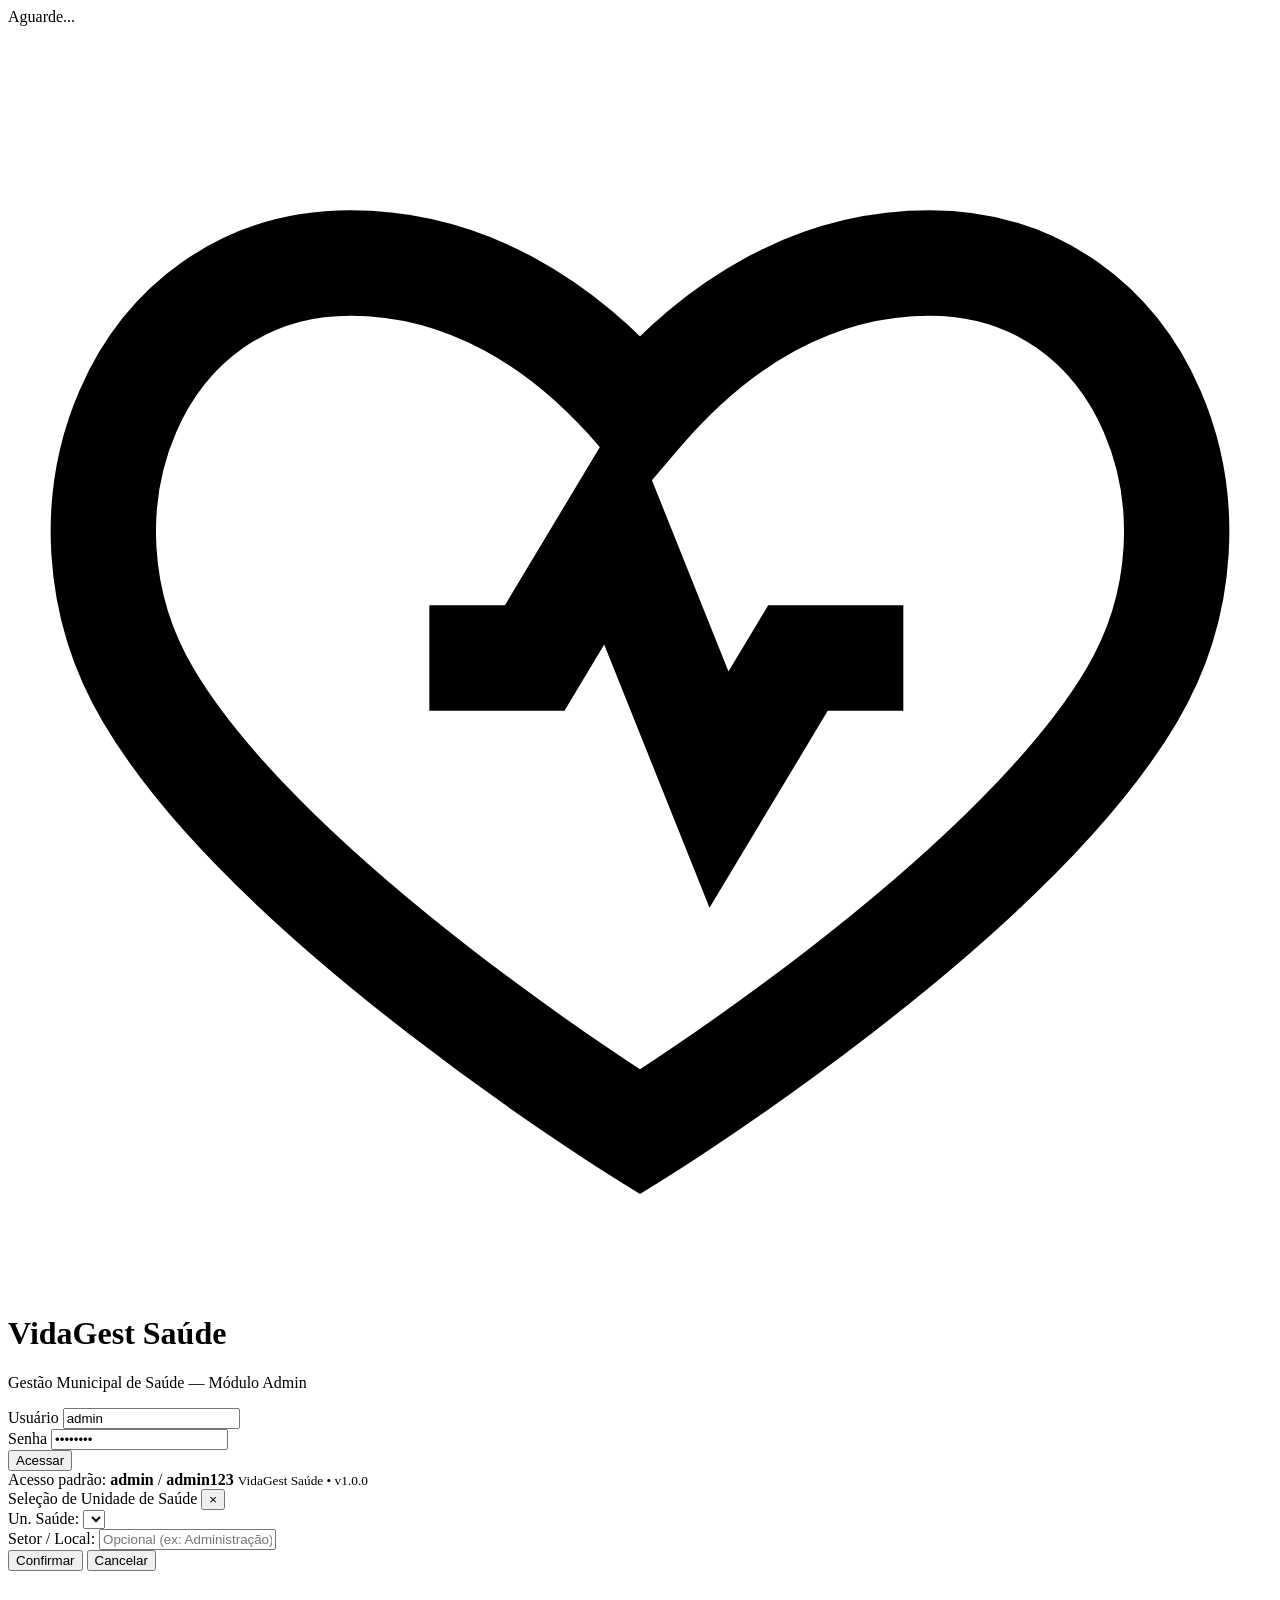
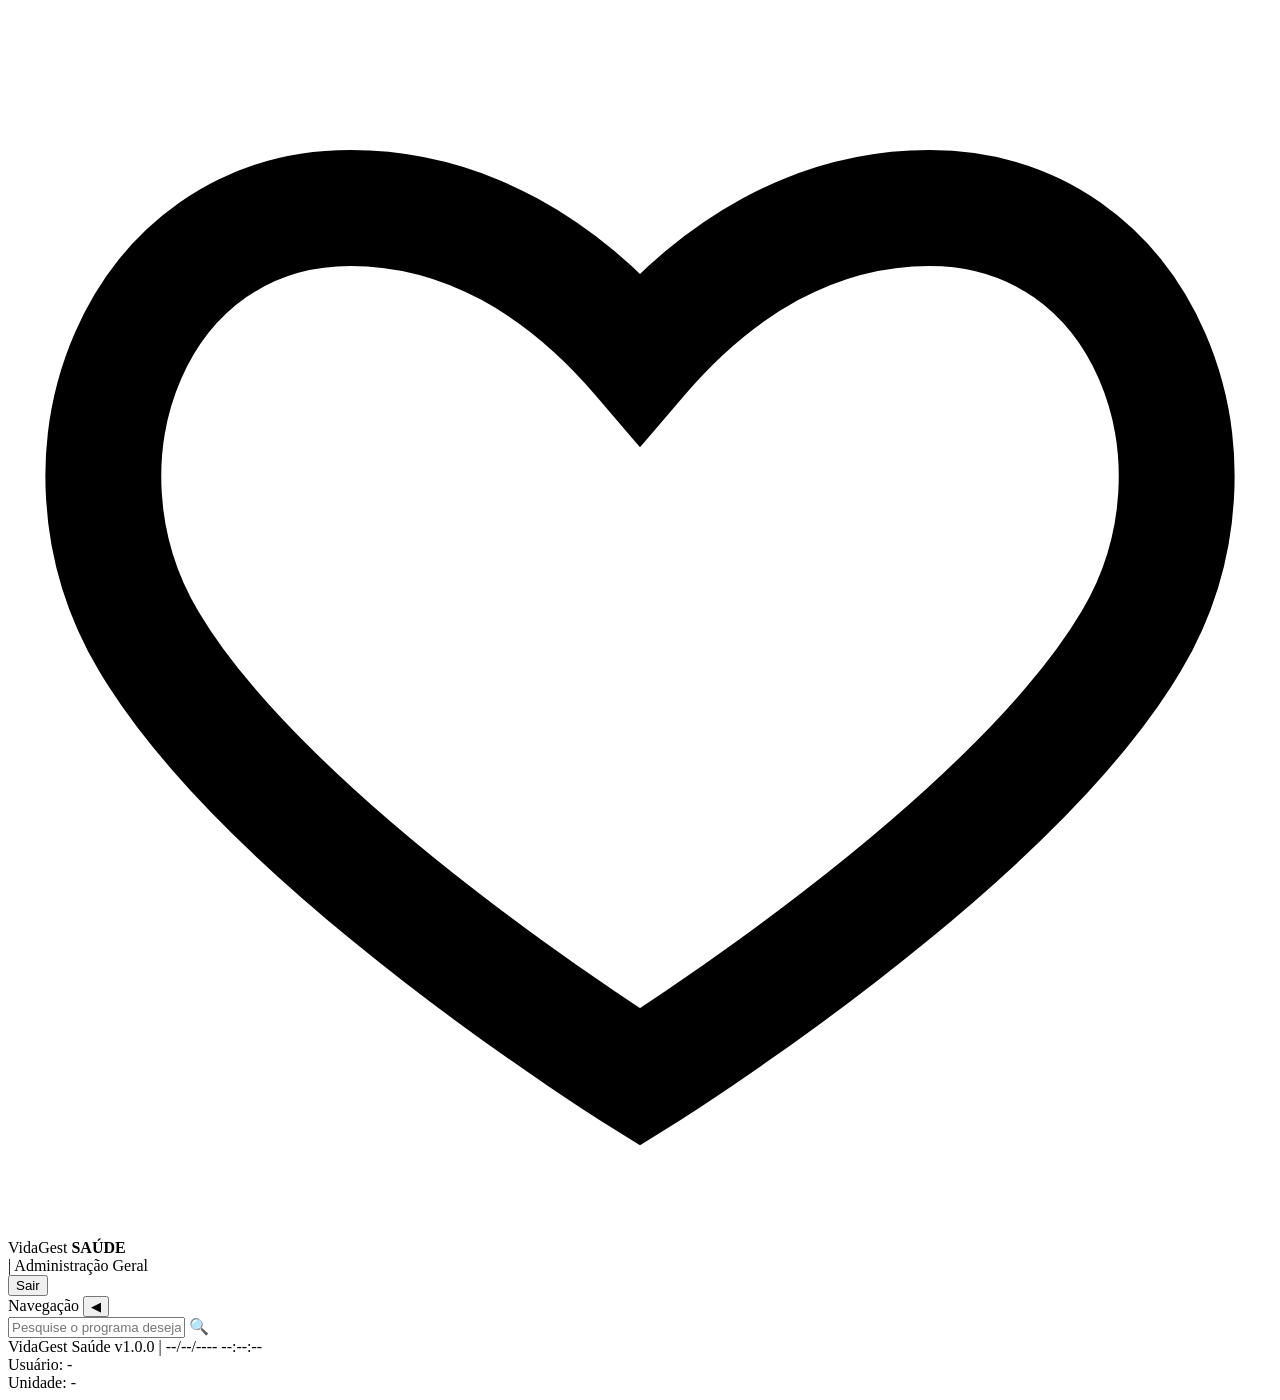
==== SistemaSaude/public/index.html @ f31d3e47 "Build 167: Remove botoes das telas vazias, mantem teclado aberto ao enviar e corrige layout do modal" ====
<!DOCTYPE html>
<html lang="pt-BR">
<head>
  <meta charset="UTF-8" />
  <meta name="viewport" content="width=device-width, initial-scale=1.0" />
  <title>VidaGest Saúde — Painel Administrativo</title>
  <link rel="stylesheet" href="/styles.css" />
</head>
<body>
  <!-- Overlay de Carregamento ("Aguarde...") -->
  <div id="loadingOverlay" class="loading-overlay hidden" role="status" aria-live="polite">
    <div class="loading-box">
      <div class="spinner"></div>
      <span>Aguarde...</span>
    </div>
  </div>

  <!-- TELA DE LOGIN -->
  <div id="loginView" class="login-view">
    <div class="login-card">
      <div class="login-brand">
        <div class="brand-badge">
          <svg viewBox="0 0 24 24" fill="none" stroke="currentColor" stroke-width="2">
            <path d="M12 21s-7-4.35-9.33-8.28C.6 9.25 2.42 4.5 6.5 4.5c2.2 0 4.05 1.15 5.5 2.85C13.45 5.65 15.3 4.5 17.5 4.5c4.08 0 5.9 4.75 3.83 8.22C19 16.65 12 21 12 21z"/>
            <path d="M8 12h2l1.5-2.5 2 5 1.5-2.5H17"/>
          </svg>
        </div>
        <div>
          <h1>VidaGest <span>Saúde</span></h1>
          <p>Gestão Municipal de Saúde — Módulo Admin</p>
        </div>
      </div>

      <form id="loginForm" class="login-form">
        <div class="field-group">
          <label for="loginUser">Usuário</label>
          <input id="loginUser" type="text" placeholder="Digite seu usuário" value="admin" required autocomplete="username" />
        </div>
        <div class="field-group">
          <label for="loginPass">Senha</label>
          <input id="loginPass" type="password" placeholder="Digite sua senha" value="admin123" required autocomplete="current-password" />
        </div>
        <div id="loginError" class="login-error hidden"></div>
        <button type="submit" class="btn-login">Acessar</button>
      </form>

      <div class="login-footer">
        <span>Acesso padrão: <strong>admin</strong> / <strong>admin123</strong></span>
        <small>VidaGest Saúde • v1.0.0</small>
      </div>
    </div>

    <!-- Modal de Seleção de Unidade de Saúde -->
    <div id="unitModal" class="modal-backdrop hidden">
      <div class="modal-window">
        <div class="modal-header">
          <span>Seleção de Unidade de Saúde</span>
          <button type="button" id="btnCancelUnitX" class="modal-close" title="Cancelar">&times;</button>
        </div>
        <div class="modal-body">
          <div class="modal-field-row">
            <label for="selectUnit">Un. Saúde:</label>
            <select id="selectUnit"></select>
          </div>
          <div class="modal-field-row">
            <label for="inputLocalArm">Setor / Local:</label>
            <input id="inputLocalArm" type="text" placeholder="Opcional (ex: Administração)" />
          </div>
        </div>
        <div class="modal-footer">
          <button type="button" id="btnConfirmUnit" class="btn-confirm">Confirmar</button>
          <button type="button" id="btnCancelUnit" class="btn-cancel-modal">Cancelar</button>
        </div>
      </div>
    </div>
  </div>

  <!-- SHELL PRINCIPAL DO SISTEMA -->
  <div id="appShell" class="app-shell hidden">
    <!-- Barra Superior Limpa (sem menus extras no topo, conforme solicitado) -->
    <header class="topbar">
      <div class="topbar-left">
        <div class="topbar-logo">
          <svg viewBox="0 0 24 24" fill="none" stroke="currentColor" stroke-width="2.2">
            <path d="M12 21s-7-4.35-9.33-8.28C.6 9.25 2.42 4.5 6.5 4.5c2.2 0 4.05 1.15 5.5 2.85C13.45 5.65 15.3 4.5 17.5 4.5c4.08 0 5.9 4.75 3.83 8.22C19 16.65 12 21 12 21z"/>
          </svg>
          <span>VidaGest <strong>SAÚDE</strong></span>
        </div>
        <span class="topbar-divider">|</span>
        <span id="topbarContext" class="topbar-context">Administração Geral</span>
      </div>
      <div class="topbar-right">
        <span id="topbarUser" class="topbar-user"></span>
        <button id="btnLogout" class="btn-logout" title="Sair do sistema">Sair</button>
      </div>
    </header>

    <!-- Corpo Principal: Sidebar em Pastas + Área de Abas -->
    <div class="workspace">
      <aside id="sidebar" class="sidebar">
        <div class="sidebar-header">
          <span>Navegação</span>
          <button id="btnToggleSidebar" class="sidebar-collapse" title="Recolher menu">◀</button>
        </div>
        <div class="sidebar-search">
          <input id="menuSearch" type="text" placeholder="Pesquise o programa desejado..." />
          <span class="search-icon">🔍</span>
        </div>
        <nav id="folderTree" class="folder-tree" aria-label="Menu de navegação em pastas"></nav>
      </aside>

      <main class="main-area">
        <div id="tabsBar" class="tabs-bar"></div>
        <div id="tabsContent" class="tabs-content"></div>
      </main>
    </div>

    <!-- Barra de Status Inferior -->
    <footer class="statusbar">
      <div class="status-left">
        <span>VidaGest Saúde v1.0.0</span>
        <span class="sep">|</span>
        <span id="statusDateTime">--/--/---- --:--:--</span>
      </div>
      <div class="status-center">
        <span id="statusUser">Usuário: -</span>
      </div>
      <div class="status-right">
        <span id="statusUnit">Unidade: -</span>
      </div>
    </footer>
  </div>

  <!-- Toast de Notificação -->
  <div id="toastContainer" class="toast-container"></div>

  <script src="/app.js"></script>
</body>
</html>
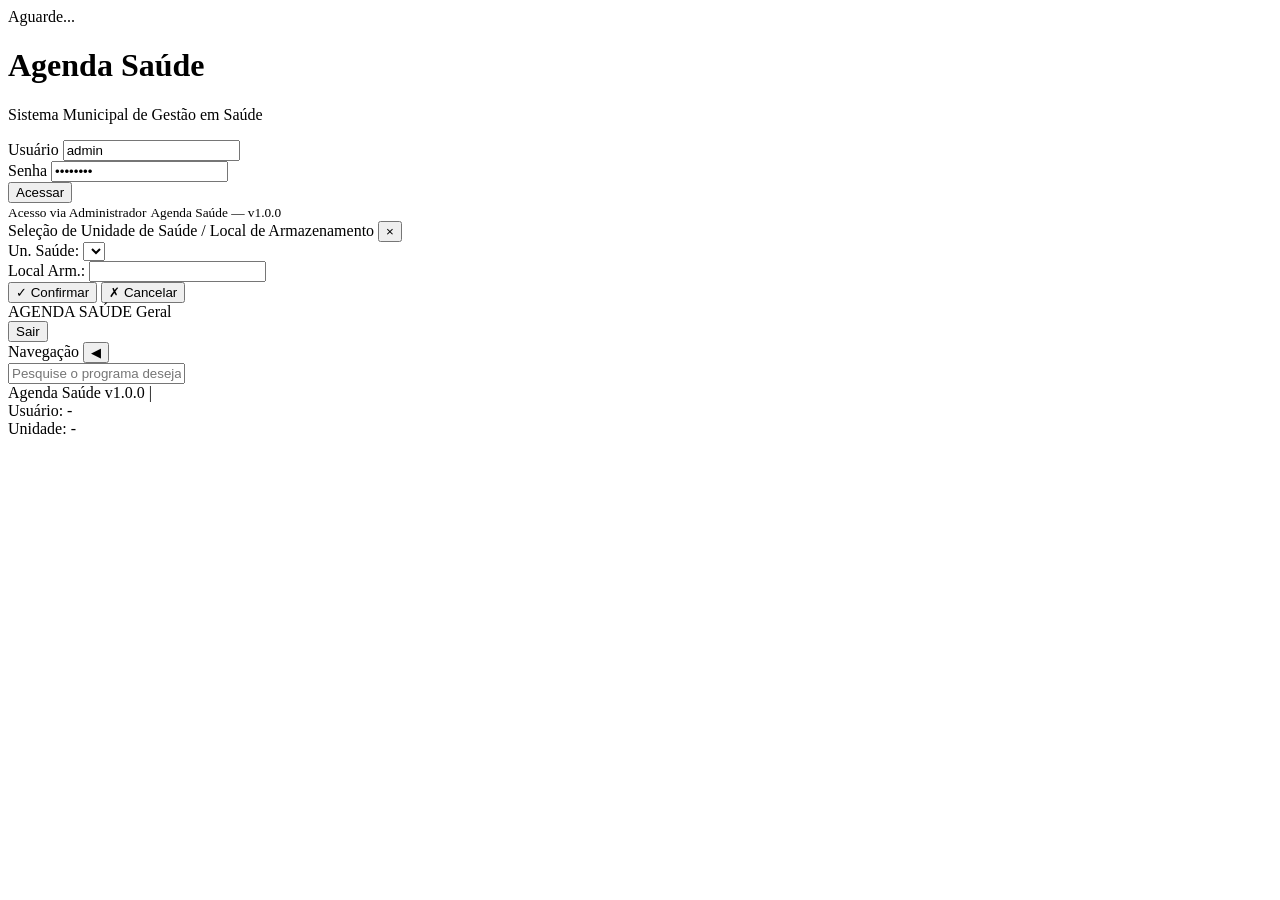
==== commit d3fd2350: "Build 168 (1.0.37): bonecos azuis do sistema nas telas vazias e swipe entre abas" ====
--- a/SistemaSaude/public/index.html
+++ b/SistemaSaude/public/index.html
@@ -3,12 +3,12 @@
 <head>
   <meta charset="UTF-8" />
   <meta name="viewport" content="width=device-width, initial-scale=1.0" />
-  <title>VidaGest Saúde — Painel Administrativo</title>
+  <title>Agenda Saúde</title>
   <link rel="stylesheet" href="/styles.css" />
 </head>
 <body>
-  <!-- Overlay de Carregamento ("Aguarde...") -->
-  <div id="loadingOverlay" class="loading-overlay hidden" role="status" aria-live="polite">
+  <!-- Overlay "Aguarde..." -->
+  <div id="loadingOverlay" class="loading-overlay hidden">
     <div class="loading-box">
       <div class="spinner"></div>
       <span>Aguarde...</span>
@@ -19,43 +19,35 @@
   <div id="loginView" class="login-view">
     <div class="login-card">
       <div class="login-brand">
-        <div class="brand-badge">
-          <svg viewBox="0 0 24 24" fill="none" stroke="currentColor" stroke-width="2">
-            <path d="M12 21s-7-4.35-9.33-8.28C.6 9.25 2.42 4.5 6.5 4.5c2.2 0 4.05 1.15 5.5 2.85C13.45 5.65 15.3 4.5 17.5 4.5c4.08 0 5.9 4.75 3.83 8.22C19 16.65 12 21 12 21z"/>
-            <path d="M8 12h2l1.5-2.5 2 5 1.5-2.5H17"/>
-          </svg>
-        </div>
-        <div>
-          <h1>VidaGest <span>Saúde</span></h1>
-          <p>Gestão Municipal de Saúde — Módulo Admin</p>
-        </div>
+        <h1>Agenda <span>Saúde</span></h1>
+        <p>Sistema Municipal de Gestão em Saúde</p>
       </div>
 
       <form id="loginForm" class="login-form">
         <div class="field-group">
           <label for="loginUser">Usuário</label>
-          <input id="loginUser" type="text" placeholder="Digite seu usuário" value="admin" required autocomplete="username" />
+          <input id="loginUser" type="text" value="admin" required autocomplete="username" />
         </div>
         <div class="field-group">
           <label for="loginPass">Senha</label>
-          <input id="loginPass" type="password" placeholder="Digite sua senha" value="admin123" required autocomplete="current-password" />
+          <input id="loginPass" type="password" value="admin123" required autocomplete="current-password" />
         </div>
         <div id="loginError" class="login-error hidden"></div>
         <button type="submit" class="btn-login">Acessar</button>
       </form>
 
       <div class="login-footer">
-        <span>Acesso padrão: <strong>admin</strong> / <strong>admin123</strong></span>
-        <small>VidaGest Saúde • v1.0.0</small>
+        <small>Acesso via Administrador</small>
+        <small>Agenda Saúde — v1.0.0</small>
       </div>
     </div>
 
-    <!-- Modal de Seleção de Unidade de Saúde -->
+    <!-- Modal Seleção de Unidade -->
     <div id="unitModal" class="modal-backdrop hidden">
       <div class="modal-window">
         <div class="modal-header">
-          <span>Seleção de Unidade de Saúde</span>
-          <button type="button" id="btnCancelUnitX" class="modal-close" title="Cancelar">&times;</button>
+          <span>Seleção de Unidade de Saúde / Local de Armazenamento</span>
+          <button type="button" id="btnCancelUnitX" class="modal-close" title="Fechar">&times;</button>
         </div>
         <div class="modal-body">
           <div class="modal-field-row">
@@ -63,31 +55,25 @@
             <select id="selectUnit"></select>
           </div>
           <div class="modal-field-row">
-            <label for="inputLocalArm">Setor / Local:</label>
-            <input id="inputLocalArm" type="text" placeholder="Opcional (ex: Administração)" />
+            <label for="inputLocalArm">Local Arm.:</label>
+            <input id="inputLocalArm" type="text" />
           </div>
         </div>
         <div class="modal-footer">
-          <button type="button" id="btnConfirmUnit" class="btn-confirm">Confirmar</button>
-          <button type="button" id="btnCancelUnit" class="btn-cancel-modal">Cancelar</button>
+          <button type="button" id="btnConfirmUnit" class="btn-confirm">&#10003; Confirmar</button>
+          <button type="button" id="btnCancelUnit" class="btn-cancel-modal">&#10007; Cancelar</button>
         </div>
       </div>
     </div>
   </div>
 
-  <!-- SHELL PRINCIPAL DO SISTEMA -->
+  <!-- SHELL PRINCIPAL -->
   <div id="appShell" class="app-shell hidden">
-    <!-- Barra Superior Limpa (sem menus extras no topo, conforme solicitado) -->
     <header class="topbar">
       <div class="topbar-left">
-        <div class="topbar-logo">
-          <svg viewBox="0 0 24 24" fill="none" stroke="currentColor" stroke-width="2.2">
-            <path d="M12 21s-7-4.35-9.33-8.28C.6 9.25 2.42 4.5 6.5 4.5c2.2 0 4.05 1.15 5.5 2.85C13.45 5.65 15.3 4.5 17.5 4.5c4.08 0 5.9 4.75 3.83 8.22C19 16.65 12 21 12 21z"/>
-          </svg>
-          <span>VidaGest <strong>SAÚDE</strong></span>
-        </div>
-        <span class="topbar-divider">|</span>
-        <span id="topbarContext" class="topbar-context">Administração Geral</span>
+        <span class="topbar-appname">AGENDA SAÚDE</span>
+        <span class="topbar-divider"></span>
+        <span id="topbarContext" class="topbar-context">Geral</span>
       </div>
       <div class="topbar-right">
         <span id="topbarUser" class="topbar-user"></span>
@@ -95,18 +81,16 @@
       </div>
     </header>
 
-    <!-- Corpo Principal: Sidebar em Pastas + Área de Abas -->
     <div class="workspace">
       <aside id="sidebar" class="sidebar">
         <div class="sidebar-header">
           <span>Navegação</span>
-          <button id="btnToggleSidebar" class="sidebar-collapse" title="Recolher menu">◀</button>
+          <button id="btnToggleSidebar" class="sidebar-collapse" title="Recolher">&#9664;</button>
         </div>
         <div class="sidebar-search">
           <input id="menuSearch" type="text" placeholder="Pesquise o programa desejado..." />
-          <span class="search-icon">🔍</span>
         </div>
-        <nav id="folderTree" class="folder-tree" aria-label="Menu de navegação em pastas"></nav>
+        <nav id="folderTree" class="folder-tree"></nav>
       </aside>
 
       <main class="main-area">
@@ -115,12 +99,11 @@
       </main>
     </div>
 
-    <!-- Barra de Status Inferior -->
     <footer class="statusbar">
       <div class="status-left">
-        <span>VidaGest Saúde v1.0.0</span>
+        <span>Agenda Saúde v1.0.0</span>
         <span class="sep">|</span>
-        <span id="statusDateTime">--/--/---- --:--:--</span>
+        <span id="statusDateTime"></span>
       </div>
       <div class="status-center">
         <span id="statusUser">Usuário: -</span>
@@ -131,9 +114,7 @@
     </footer>
   </div>
 
-  <!-- Toast de Notificação -->
   <div id="toastContainer" class="toast-container"></div>
-
   <script src="/app.js"></script>
 </body>
 </html>
